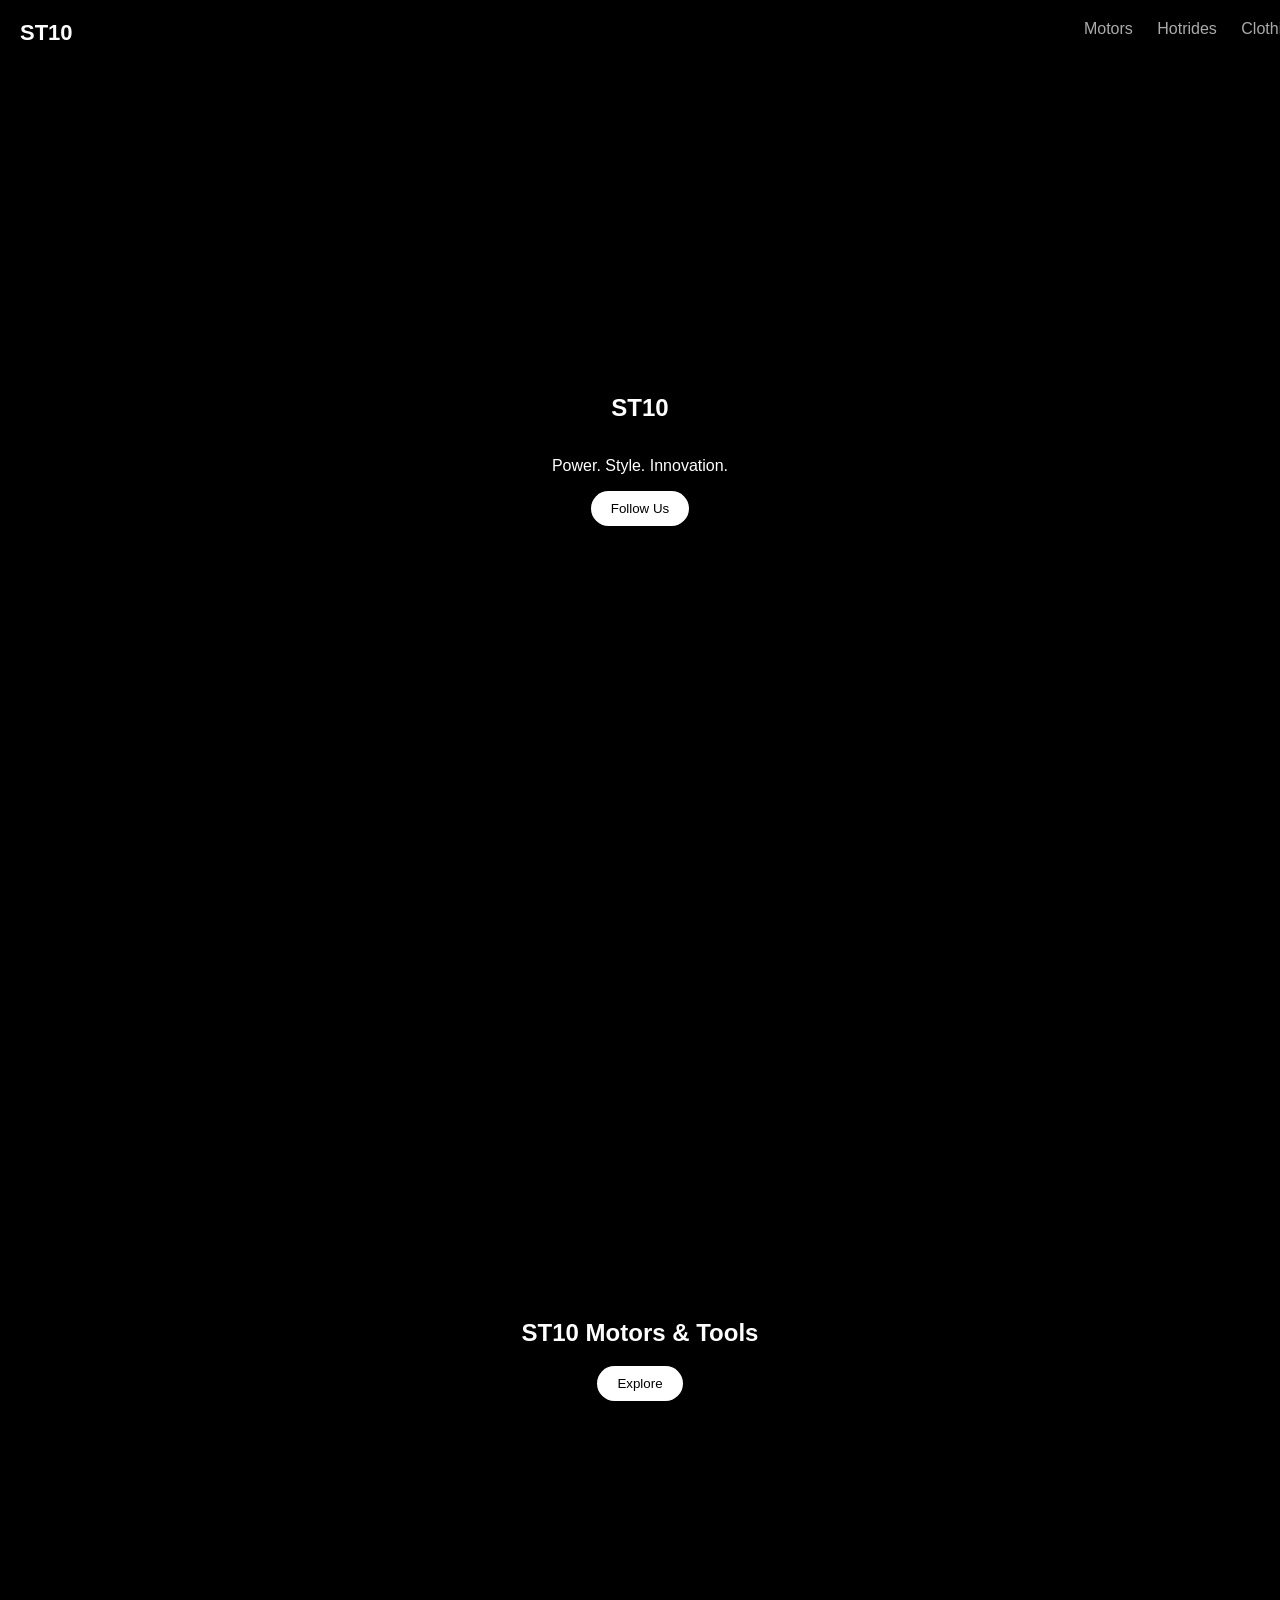
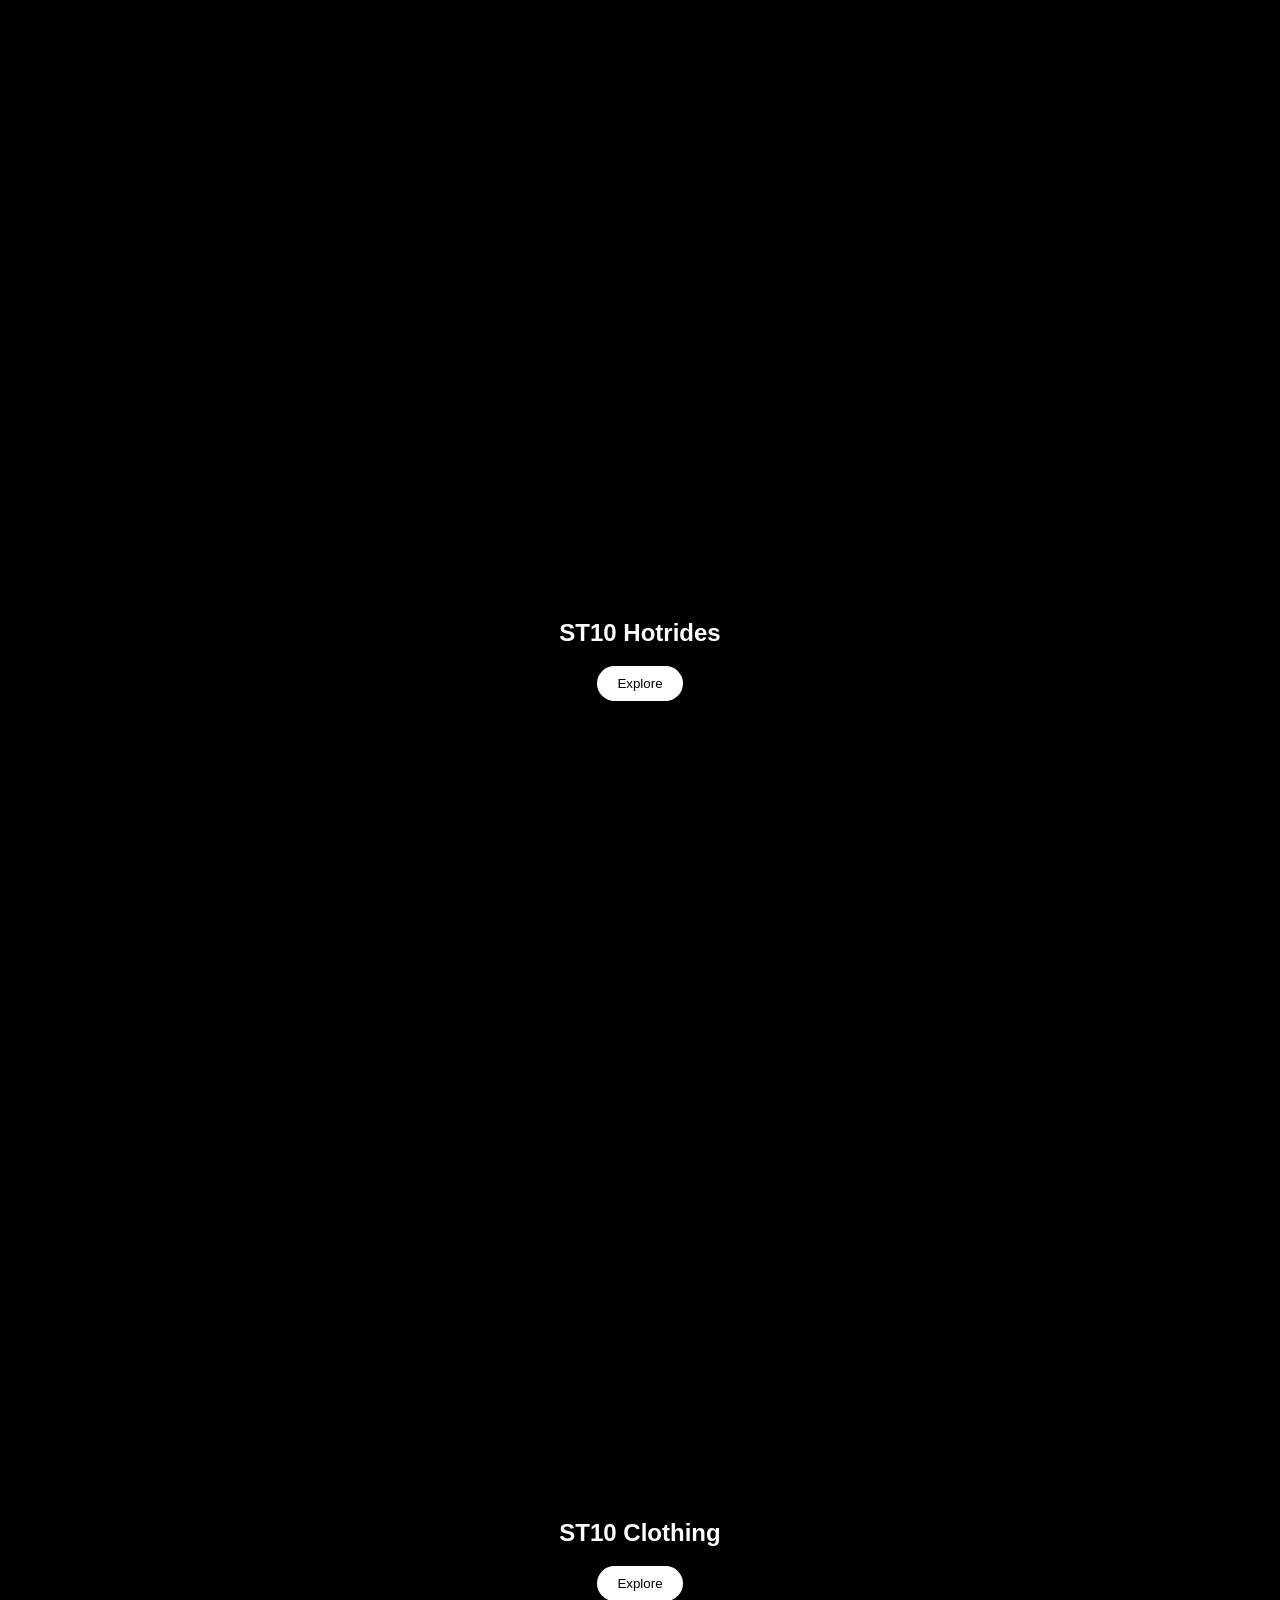
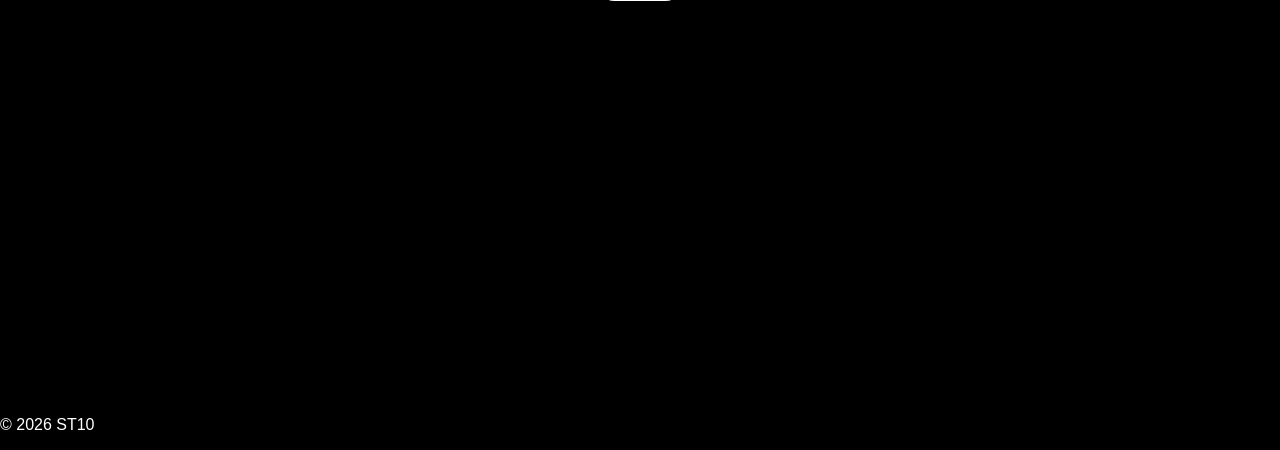
==== index.html @ 60d46c9f "Create index.html" ====
<!DOCTYPE html>
<html lang="en">
<head>
<meta charset="UTF-8">
<meta name="viewport" content="width=device-width, initial-scale=1.0">
<title>ST10</title>

<link rel="stylesheet" href="style.css">
</head>

<body>

<header class="nav">
  <div class="logo">ST10</div>
  <nav>
    <a href="motors.html">Motors</a>
    <a href="hotrides.html">Hotrides</a>
    <a href="clothing.html">Clothing</a>
  </nav>
</header>

<section class="hero">
  <h1 class="reveal">ST10</h1>
  <p class="reveal">Power. Style. Innovation.</p>

  <a href="https://www.instagram.com/st10offical" target="_blank">
    <button>Follow Us</button>
  </a>
</section>

<section class="section motors">
  <div class="overlay reveal">
    <h2>ST10 Motors & Tools</h2>
    <a href="motors.html"><button>Explore</button></a>
  </div>
</section>

<section class="section hotrides">
  <div class="overlay reveal">
    <h2>ST10 Hotrides</h2>
    <a href="hotrides.html"><button>Explore</button></a>
  </div>
</section>

<section class="section clothing">
  <div class="overlay reveal">
    <h2>ST10 Clothing</h2>
    <a href="clothing.html"><button>Explore</button></a>
  </div>
</section>

<footer>
  <p>© 2026 ST10</p>
</footer>

<script src="script.js"></script>

</body>
</html>
---- style.css ----
body {
  margin: 0;
  font-family: -apple-system, sans-serif;
  background: black;
  color: white;
}

.nav {
  position: fixed;
  width: 100%;
  display: flex;
  justify-content: space-between;
  padding: 20px;
  background: rgba(0,0,0,0.5);
  backdrop-filter: blur(10px);
}

.logo { font-size: 22px; font-weight: bold; }

nav a {
  margin-left: 20px;
  color: #aaa;
  text-decoration: none;
}

.hero {
  height: 100vh;
  display: flex;
  justify-content: center;
  align-items: center;
  flex-direction: column;
  background: url('https://images.unsplash.com/photo-1503376780353-7e6692767b70') center/cover;
}

.section {
  height: 100vh;
  display: flex;
  justify-content: center;
  align-items: center;
}

.motors {
  background: url('https://images.unsplash.com/photo-1487754180451-c456f719a1fc') center/cover;
}

.hotrides {
  background: url('https://images.unsplash.com/photo-1493238792000-8113da705763') center/cover;
}

.clothing {
  background: url('https://images.unsplash.com/photo-1520975916090-3105956dac38') center/cover;
}

.overlay {
  background: rgba(0,0,0,0.6);
  padding: 30px;
  border-radius: 10px;
  text-align: center;
}

button {
  padding: 10px 20px;
  border: none;
  background: white;
  color: black;
  cursor: pointer;
  border-radius: 20px;
}

.reveal {
  opacity: 0;
  transform: translateY(60px);
  transition: 1s;
}
.reveal.active {
  opacity: 1;
  transform: translateY(0);
}
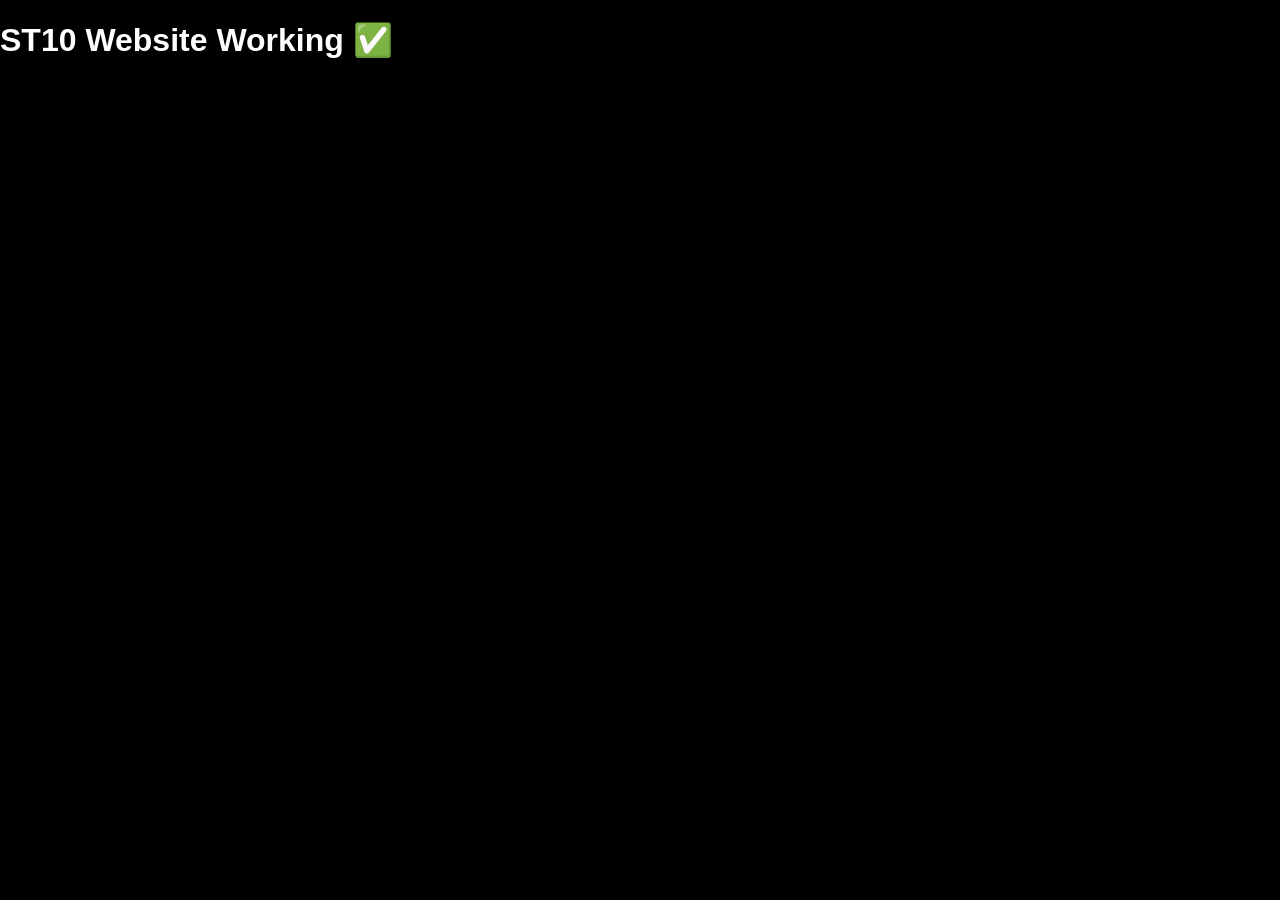
==== commit 8793313d: "Create index.html" ====
--- a/index.html
+++ b/index.html
@@ -4,56 +4,12 @@
 <meta charset="UTF-8">
 <meta name="viewport" content="width=device-width, initial-scale=1.0">
 <title>ST10</title>
-
 <link rel="stylesheet" href="style.css">
 </head>
 
 <body>
 
-<header class="nav">
-  <div class="logo">ST10</div>
-  <nav>
-    <a href="motors.html">Motors</a>
-    <a href="hotrides.html">Hotrides</a>
-    <a href="clothing.html">Clothing</a>
-  </nav>
-</header>
-
-<section class="hero">
-  <h1 class="reveal">ST10</h1>
-  <p class="reveal">Power. Style. Innovation.</p>
-
-  <a href="https://www.instagram.com/st10offical" target="_blank">
-    <button>Follow Us</button>
-  </a>
-</section>
-
-<section class="section motors">
-  <div class="overlay reveal">
-    <h2>ST10 Motors & Tools</h2>
-    <a href="motors.html"><button>Explore</button></a>
-  </div>
-</section>
-
-<section class="section hotrides">
-  <div class="overlay reveal">
-    <h2>ST10 Hotrides</h2>
-    <a href="hotrides.html"><button>Explore</button></a>
-  </div>
-</section>
-
-<section class="section clothing">
-  <div class="overlay reveal">
-    <h2>ST10 Clothing</h2>
-    <a href="clothing.html"><button>Explore</button></a>
-  </div>
-</section>
-
-<footer>
-  <p>© 2026 ST10</p>
-</footer>
-
-<script src="script.js"></script>
+<h1>ST10 Website Working ✅</h1>
 
 </body>
 </html>
